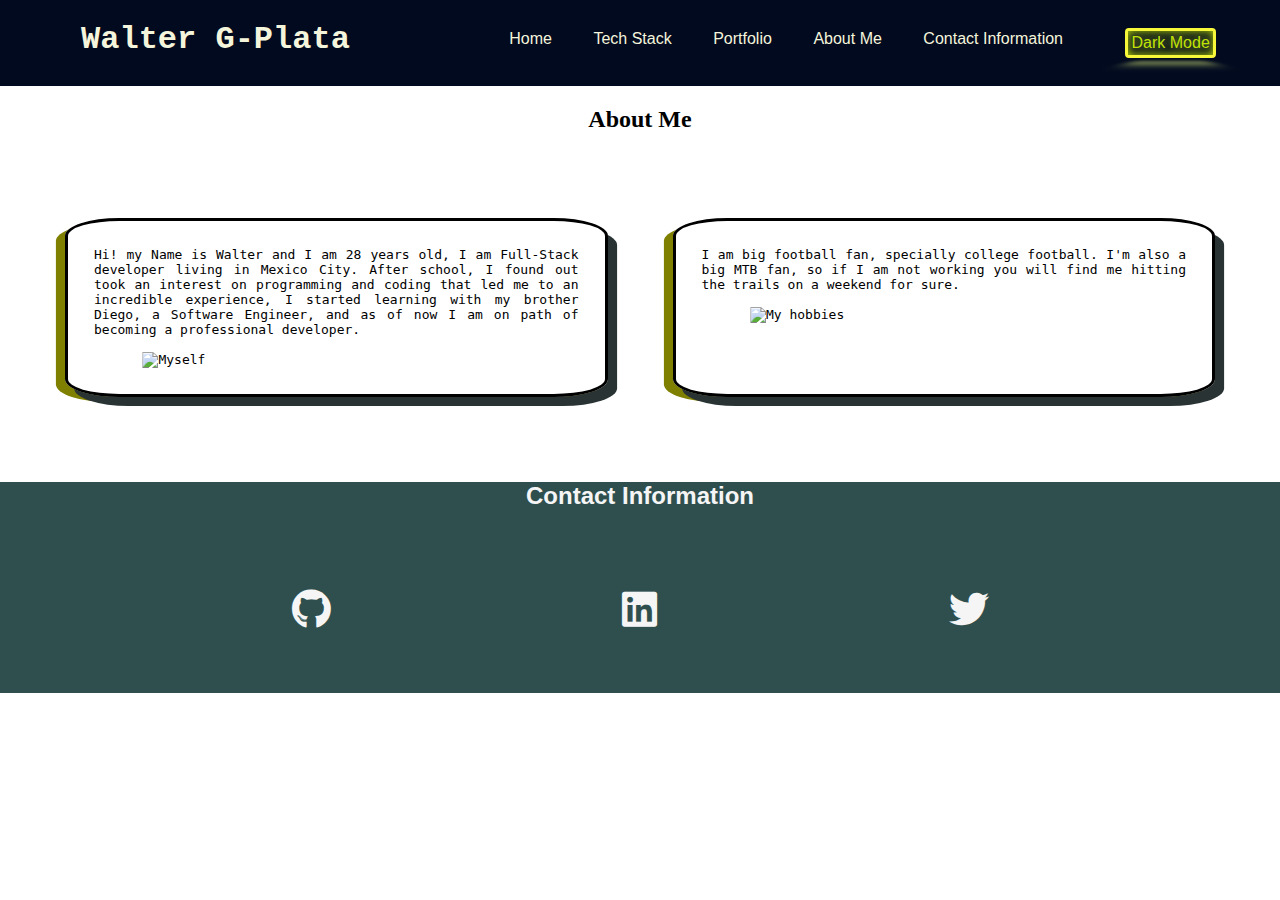
==== about.html @ 36719866 "Introduce a JS carousel and major changes on app layout, major css changes on navbar" ====
<!DOCTYPE html>
<html lang="en">
<head>
    <meta charset="UTF-8">
    <meta name="viewport" content="width=device-width, initial-scale=1.0">
    <title>WGPlata</title>
    <link rel= "stylesheet" href= "css/all.css">
    <link rel= "stylesheet" href= "styles.css" id="mode-link">
</head>

<body id="body" class='body-light' id="body">
    <header> 
        <div class='head-block'>
            <h1>Walter G-Plata</h1>
            <div class= "drop-down">
                <div>Walter's Static Site!</div>   
                <div>
                    <label for='check-drop' class='drop-label'>
                    <i onclick="change_display()" class="fas fa-biking" id= "dropdown"></i>
                    </label> 
                </div>    
            </div>
            <input type='checkbox' class='check-drop' id='check-drop'>
            <nav class = "nav" id= "nav" > 
                <ul class='nav-list'>
                <li class='list-element'> <a href= "home.html"> Home </a> </li>
                <li class='list-element'> <a href= "techstack.html"> Tech Stack </a> </li>
                <li class='list-element'> <a href= "#second"> Portfolio </a></li>
                <li class='list-element'> <a href= "#Contact"> About Me </a></li>
                <li class='list-element'><a href = "#footer"> Contact Information</a></li>
                </ul>   
            </nav>  
            <p  class= "Dark-mode" id= "Dark-mode"> Dark Mode </p>
        </div>   
</header>

<main id="main"> 
    <h2 id= "first"> About Me</h2>
    <div class="Nav-item" id= "About me"> 
        <div class= "About"> 
        Hi! my Name is Walter and I am 28 years old, I am Full-Stack developer living in Mexico City.
        After school, I found out took an interest on programming and coding that led me to an 
        incredible experience, I started learning with my brother Diego, a Software Engineer, and
        as of now I am on path of becoming a professional developer.
        <br>
        <br>
        <img  class= "myself" src = "/Users/Walter_1/Desktop/MyPage/Captura de Pantalla 2021-05-16 a la(s) 10.28.01.png" alt= "Myself">
        </div>
        <div class="About">
            I am big football fan, specially college football.
            I'm also a big MTB fan, so if I am not working you will
            find me hitting the trails on a weekend for sure.
            <br>
            <br>
            <img class= "hobby" src = "/Users/Walter_1/Desktop/MyPage/Captura de Pantalla 2021-05-16 a la(s) 15.57.47.png" alt= "My hobbies">
        </div>
    </div>
    </main>
    <footer id="footer">
        <h2 id= "info"> Contact Information </h2>
        <br>
        <div class ="contact-info">
            <p><i class="fab fa-github"></i></p>
            <p><i class="fab fa-linkedin"></i></p>
            <p><i class="fab fa-twitter"></i></p>
        </div>
    </footer>
    <script src= "script_mypage.js"></script>
    </body>
    </html>
---- styles.css ----
:root {

    --neon-color: hsla(69, 98%, 47%, 0.966);
    --neon-two: rgb(233, 252, 128); 

}

.body-light {
    background-color: white;
    color: black;
    margin: 0;
}

.body-dark {
    background-color: black;
    color: white;
    margin: 0;
}

/*-------------------------------------------Header Section------------------------------------------*/

header {
    position: sticky;
    top: 0;
    z-index: 100;
}

.head-block {
    display: grid;
    grid-template-columns: 2fr 3fr 1fr;
    background-color: rgb(2, 10, 31);
    padding: 0.2em;
    height: 5em;
    align-content: center;
}


h1 {
    text-align: center;
    font-family: 'Courier New', Courier, monospace;
    color: beige;
    padding-top: 0.2em;
    margin: 0;
    grid-column: 1 / 2;
    font-size: 2rem;

}

h2 {
    text-align: center;
    font-weight: bold;
}


.nav {
    font-family: Impact, Haettenschweiler, 'Arial Narrow Bold', sans-serif;
    color: beige;
    position: sticky;
    }

.nav-list {
    width: 100%;
    list-style: none;
    display: flex;
    flex-direction: row;
    flex-wrap: nowrap;
    justify-content: space-evenly;
}

.nav-list > li {
    display: block
}


.drop-down {
    display: none;
    }

.drop-menu {
    display: none;
    }

.check-drop {
        display: none;
    }

nav > ul > li > a {
        color: beige;
        text-decoration: none;
    }

    .list-element {
        position: relative;
        padding-bottom: 0.5em;
        transition: color 150ms ease-in-out
    }
    
    .list-element > a {
        transition: color 150ms ease-in-out;
    }
    
    .list-element > a:hover {
        color: #e6680c;
    }
    
    .list-element::after {
        position: absolute;
        content: '';
        width: 0%;
        background-color: #e6680c;
        height: 10%;
        bottom: 0;
        left: 0;
        transition: width 0.4s ease-out;
        pointer-events: none;
    }
    
    .list-element:hover::after {
        width: 100%;
    }

    /*----------------------------------------------DARK BUTTON END-----------------------------------*/
    
    .Dark-mode {
        font-family: Impact, Haettenschweiler, 'Arial Narrow Bold', sans-serif;
        justify-self: center;
        align-self: center;
        border-style: solid;
        margin: 0.5em;
        text-align: left;
        color: var(--neon-color);
        border-width: 0.2em;
        border-color:rgb(248, 248, 60);
        padding: 0.2em;
        cursor: pointer;
        border-radius: .25em;
        width: fit-content;
        text-shadow: 0 0 0.6em currentColor, 0 0 0.2em rgba(0, 0, 100, 0.5);
        box-shadow: inset 0 0 0.5em 0 var(--neon-color);
        position: relative;
        height: fit-content;
        grid-column: 3 / 4;
    
    }
    
    .Dark-mode::before {
            content: "";
            background: var(--neon-two);
            position: absolute;
            top: 120%;
            left: 0;
            width: 100%;
            height: 25%;
            transform: perspective(1em) rotateX(40deg) scale(1, 0.45);
            filter: blur(0.4em);
            pointer-events: none;
    
    }
    
    .Dark-mode:hover {
        background: var(--neon-color);
        color: hsla(60, 8%, 3%, 0.733);
        text-shadow: none;

    }
    
    .Dark-mode::after {
        content: "";
        position: absolute;
        top: 0;
        bottom: 0;
        right: 0;
        left: 0;
        box-shadow: 0 0 0.5em 0.5em var(--neon-color);
        opacity: 0;
        transition: opacity 100ms linear;
    
    }
    
    .Dark-mode:hover::after {
        opacity: 1;
    }
/*----------------------------------------------DARK BUTTON END-----------------------------------*/

/*---------------------------------------------End of Header section------------------------------*/

/*---------------------------------------------Home-Main Section----------------------------------*/



.main-container {
    width: 100%;
    margin-top: 2em;
    font-family: 'Gill Sans', 'Gill Sans MT', Calibri, 'Trebuchet MS', sans-serif;
    height: 90vh;
}

/*---------------------------------------------Carousel----------------------------------*/

.carousel-container {
    position: relative;
    height: 60vh;
    width: 60%;
    margin: 0 auto;
}

.track-container {
    background: lightblue;
    height: 100%;
    position: relative;
    overflow: hidden;
}

.carousel-track {
    list-style: none;
    margin: 0;
    padding: 0;
    position: relative;
    height: 100%;
    transition: transform 250ms ease-in;
}

.carousel-slide {
    position: absolute;
    top: 0;
    bottom: 0;
    width: 100%;
}

.carousel-img {
    width: 100%;
    height: 100%;
    object-fit: cover;
}

.carousel__button {
    position: absolute;
    top: 50%;
    border: none;
    background: transparent;
    cursor: pointer;
    font-size: 1.2rem;
    color:rgb(0, 100, 0)
}



.carousel__button--left {
    left: -2em;
}

.carousel__button--right {
    right: -2em;
}

.is-hidden {
    display: none
}

.carousel-nav {
    display: flex;
    justify-content: center;
    padding: 0.3em;
}

.carousel-index {
    border: 0;
    border-radius: 50%;
    height: 1em;
    width: 1em;
    background: rgba(1, 136, 1, 0.4);
    margin: 0.3em;
    cursor: pointer;
}

.carousel-index.current-slide {
    background: rgba(1, 136, 1, 0.8);
}

/*---------------------------------------------Carousel-End----------------------------------*/


/*---------------------------------------------End Home-Main Section----------------------------------*/




/*----------------------------------------------Footer------------------------------------------------*/

footer {
    background-color:darkslategrey;
    color: whitesmoke;
    font-family: Impact, Haettenschweiler, 'Arial Narrow Bold', sans-serif;
}

.contact-info {
    display: flex;
    flex-direction: row;
    justify-content: space-evenly;
  }

footer > div > p {
    font-size: 2.5rem;
    vertical-align: center;
    padding-bottom: 0.5em;
    cursor: pointer;
}

.fa-github:hover {
    color: rgb(252, 252, 183);
    text-shadow: 0 0 0.2em rgb(252, 252, 183);
}

.fa-linkedin:hover {
    color: rgb(167, 205, 248);
    text-shadow: 0 0 0.2em rgb(167, 205, 248);
}

.fa-twitter:hover {
    color: rgb(81, 159, 248);
    text-shadow: 0 0 0.2em rgb(81, 159, 248);
}

/*----------------------------------------------Footer------------------------------------------------*/

main {
    display: flex;
    flex-direction: row;
    flex-wrap: wrap;
    justify-content: space-evenly;
}


.Nav-item {
    height: 50%;
    width: 90%;
    margin: 5em;
    gap: 5em;
    display: grid;
    grid-template-columns: 1fr 1fr;
    grid-template-rows: auto;
    justify-content: center;
    font-family: monospace;
}

.flex-item {
    display: flex;
    flex-direction: column;
    margin: 2em;
    font-family: monospace;
}


.About {
    text-align:justify;
    border: 10px, solid, black;
    border-radius: 10%;
    border: solid;
    padding: 2em;
    box-shadow: 0.7em 0.7em rgb(42, 51, 52), -0.7em 0.4em olive;
}

.Coding {
    border: solid;
    border-radius: 10%;
    padding: 2em;
    box-shadow: 2em -1em 1em rgb(24, 42, 44);
    text-align: justify;
    flex-basis: 80%;
    margin: 1.5em;
}

.front-end-icons {
    padding-top: 0.2em;
    font-size: 5rem;
    display: flex;
    flex-wrap: wrap;
    flex-direction: row;
    justify-content: space-evenly;
}

.back-end-icons {
    padding-top: 0.2em;
    font-size: 5rem;
    display: flex;
    flex-wrap: wrap;
    flex-direction: row;
    justify-content: space-evenly;
}

.other-skills {
 grid-column-start: 1;
 grid-column-end: 3;
 grid-row-start: 2;
 text-align: center;
 border: solid; 
 border-radius: 10%;
 box-shadow: 2em -1em 1em rgb(34, 46, 33);
}

.myself {
    height: 70%;
    width: 80%; 
    border-radius: 15%;
    padding-left: 10%;
    padding-right: 10%;
    max-width: 100%;
}

.hobby {
    height: 70%;
    width: 80%;
    border-radius: 15%;
    padding-left: 10%;
    padding-right: 10%;
    max-width: 100%;
}


/*-----------------------------------------------Media Queries Mobiles-----------------*/


@media (max-width: 800px) {

    h1 {
        display: none;
        margin:0;
    }

    .head-block {
        display: flex;
        flex-direction: row;
        background-color: rgba(29, 33, 46, 0.9);
        margin: 0;
    }

    .drop-label {
        display: flex;
        align-items: center;
    }

    .nav {  
        background-color: rgba(29, 33, 46, 0.99);
        position: absolute;
        top: 5.2em;
        left: 0;
        width: 100%;
        margin: 0;
        transform: scale(1,0);
        transform-origin: top;
        transition: transform 400ms ease-in-out;
    }

    .check-drop:checked ~ nav {
        transform: scale(1,1)
    }


    .nav-list {
        display: flex;
        flex-direction: column;
        padding: 0.2em;
    }
    

    .drop-down {
        display: inline-flex;
        flex-direction: row;
        justify-content: space-between;
        flex-basis: 80%;
        align-items: center;
        font-size: 1.5rem;
        background-color: rgba(29, 33, 46, 0.3); 
        color: beige;
        height: auto;
        font-family: 'Courier New', Courier, monospace;
        text-align: center;
        font-weight: bold;
    } 

    .list-element {
        padding: 0.7em;
    }

    .list-element:hover::after {
        width: 30%;
    }

    footer {
        font-size: 0.8rem;
    }

    .fas {
        cursor: pointer; 
    }

    

    }
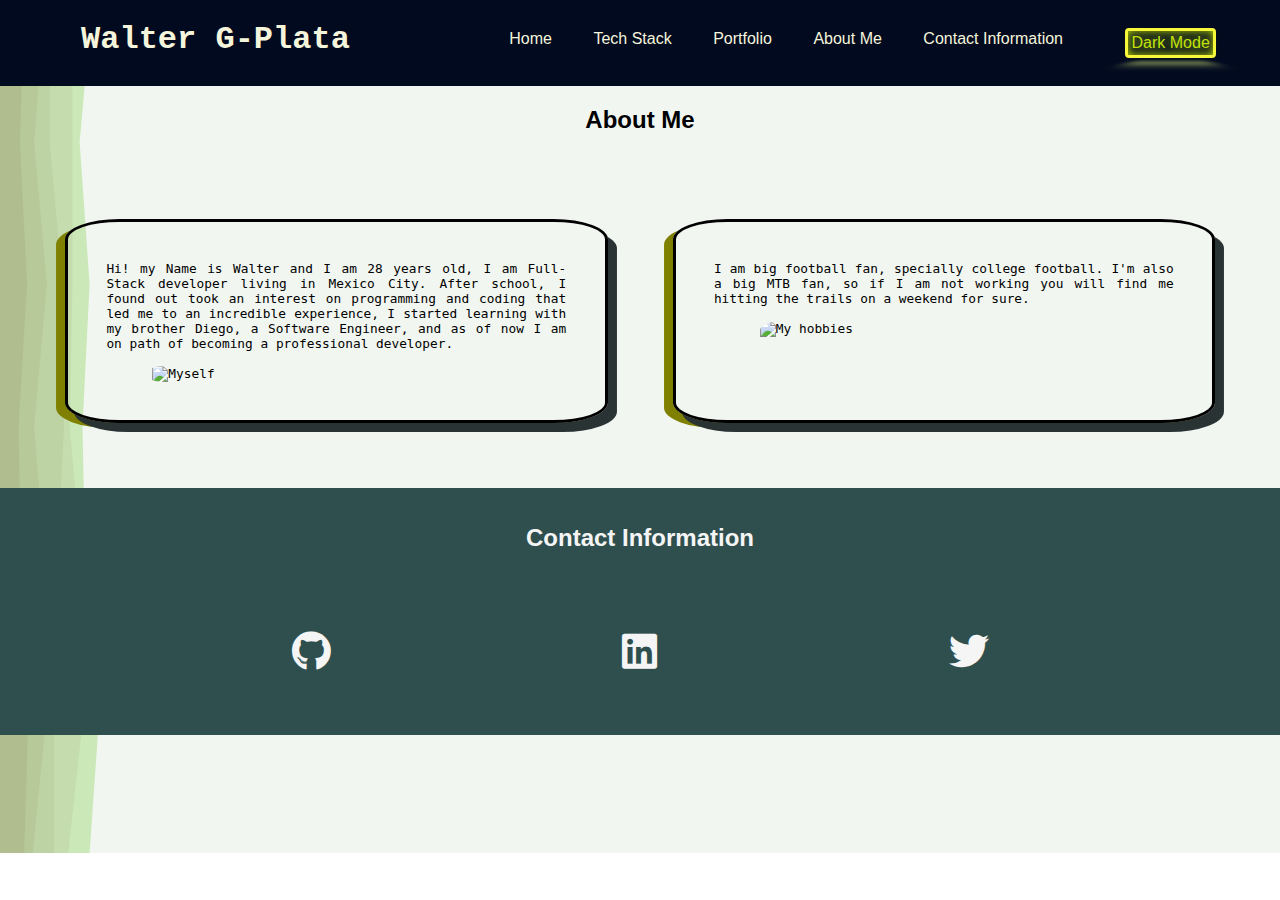
==== commit c68375c7: "introduce first card component and script to extend information" ====
--- a/about.html
+++ b/about.html
@@ -13,7 +13,7 @@
         <div class='head-block'>
             <h1>Walter G-Plata</h1>
             <div class= "drop-down">
-                <div>Walter's Static Site!</div>   
+                <div>Walter G-Plata</div>   
                 <div>
                     <label for='check-drop' class='drop-label'>
                     <i onclick="change_display()" class="fas fa-biking" id= "dropdown"></i>
@@ -25,7 +25,7 @@
                 <ul class='nav-list'>
                 <li class='list-element'> <a href= "home.html"> Home </a> </li>
                 <li class='list-element'> <a href= "techstack.html"> Tech Stack </a> </li>
-                <li class='list-element'> <a href= "#second"> Portfolio </a></li>
+                <li class='list-element'> <a href= "Portfolio.html"> Portfolio </a></li>
                 <li class='list-element'> <a href= "#Contact"> About Me </a></li>
                 <li class='list-element'><a href = "#footer"> Contact Information</a></li>
                 </ul>   
@@ -60,9 +60,9 @@
         <h2 id= "info"> Contact Information </h2>
         <br>
         <div class ="contact-info">
-            <p><i class="fab fa-github"></i></p>
-            <p><i class="fab fa-linkedin"></i></p>
-            <p><i class="fab fa-twitter"></i></p>
+            <p><a href='https://github.com/waltergpc'><i class="fab fa-github"></a></i></p>
+            <p><a href='https://www.linkedin.com/in/plata-wg'><i class="fab fa-linkedin"></a></i></p>
+            <p><a href='https://twitter.com/plata_g'><i class="fab fa-twitter"></a></i></p>
         </div>
     </footer>
     <script src= "script_mypage.js"></script>
--- a/styles.css
+++ b/styles.css
@@ -1,503 +1,683 @@
-
 :root {
-
-    --neon-color: hsla(69, 98%, 47%, 0.966);
-    --neon-two: rgb(233, 252, 128); 
-
+  --neon-color: hsla(69, 98%, 47%, 0.966);
+  --neon-two: rgb(233, 252, 128);
+}
+
+.body {
+  color: black;
+  margin: 0;
+  background-color: rgb(36, 36, 36);
 }
 
 .body-light {
-    background-color: white;
-    color: black;
+  background-image: url('layered-peaks-haikei.svg');
+  background-repeat: no-repeat;
+  background-size: cover;
+  color: black;
+  margin: 0;
+}
+
+.body-dark {
+  background-image: url('layered-peaks-haikei-dark-mode.svg');
+  background-repeat: no-repeat;
+  background-size: cover;
+  background-color: black;
+  color: white;
+  margin: 0;
+}
+
+a:link {
+  color: inherit;
+}
+
+a:visited {
+  color: inherit;
+}
+/*-------------------------------------------Header Section------------------------------------------*/
+
+header {
+  position: sticky;
+  top: 0;
+  z-index: 100;
+}
+
+.head-block {
+  display: grid;
+  grid-template-columns: 2fr 3fr 1fr;
+  background-color: rgb(2, 10, 31);
+  padding: 0.2em;
+  height: 5em;
+  align-content: center;
+}
+
+.dark_head {
+  background-color: rgb(44, 82, 82);
+}
+
+h1 {
+  text-align: center;
+  font-family: 'Courier New', Courier, monospace;
+  color: beige;
+  padding-top: 0.2em;
+  margin: 0;
+  grid-column: 1 / 2;
+  font-size: 2rem;
+}
+
+h2 {
+  text-align: center;
+  font-weight: bold;
+  font-family: 'Gill Sans', 'Gill Sans MT', Calibri, 'Trebuchet MS', sans-serif;
+}
+
+.nav {
+  font-family: Impact, Haettenschweiler, 'Arial Narrow Bold', sans-serif;
+  color: beige;
+  position: sticky;
+}
+
+.nav-list {
+  width: 100%;
+  list-style: none;
+  display: flex;
+  flex-direction: row;
+  flex-wrap: nowrap;
+  justify-content: space-evenly;
+}
+
+.nav-list > li {
+  display: block;
+}
+
+.drop-down {
+  display: none;
+}
+
+.drop-menu {
+  display: none;
+}
+
+.check-drop {
+  display: none;
+}
+
+nav > ul > li > a {
+  color: beige;
+  text-decoration: none;
+}
+
+.list-element {
+  position: relative;
+  padding-bottom: 0.5em;
+  transition: color 150ms ease-in-out;
+}
+
+.list-element > a {
+  transition: color 150ms ease-in-out;
+}
+
+.list-element > a:hover {
+  color: #e6680c;
+}
+
+.list-element::after {
+  position: absolute;
+  content: '';
+  width: 0%;
+  background-color: #e6680c;
+  height: 10%;
+  bottom: 0;
+  left: 0;
+  transition: width 0.4s ease-out;
+  pointer-events: none;
+}
+
+.list-element:hover::after {
+  width: 100%;
+}
+
+/*----------------------------------------------DARK BUTTON END-----------------------------------*/
+
+.Dark-mode {
+  font-family: Impact, Haettenschweiler, 'Arial Narrow Bold', sans-serif;
+  justify-self: center;
+  align-self: center;
+  border-style: solid;
+  margin: 0.5em;
+  text-align: left;
+  color: var(--neon-color);
+  border-width: 0.2em;
+  border-color: rgb(248, 248, 60);
+  padding: 0.2em;
+  cursor: pointer;
+  border-radius: 0.25em;
+  width: fit-content;
+  text-shadow: 0 0 0.6em currentColor, 0 0 0.2em rgba(0, 0, 100, 0.5);
+  box-shadow: inset 0 0 0.5em 0 var(--neon-color);
+  position: relative;
+  height: fit-content;
+  grid-column: 3 / 4;
+}
+
+.Dark-mode::before {
+  content: '';
+  background: var(--neon-two);
+  position: absolute;
+  top: 120%;
+  left: 0;
+  width: 100%;
+  height: 25%;
+  transform: perspective(1em) rotateX(40deg) scale(1, 0.45);
+  filter: blur(0.4em);
+  pointer-events: none;
+}
+
+.Dark-mode:hover {
+  background: var(--neon-color);
+  color: hsla(60, 8%, 3%, 0.733);
+  text-shadow: none;
+}
+
+.Dark-mode::after {
+  content: '';
+  position: absolute;
+  top: 0;
+  bottom: 0;
+  right: 0;
+  left: 0;
+  box-shadow: 0 0 0.5em 0.5em var(--neon-color);
+  opacity: 0;
+  transition: opacity 100ms linear;
+}
+
+.Dark-mode:hover::after {
+  opacity: 1;
+}
+/*----------------------------------------------DARK BUTTON END-----------------------------------*/
+
+/*---------------------------------------------End of Header section------------------------------*/
+
+/*---------------------------------------------Home-Main Section----------------------------------*/
+
+.main-container {
+  margin-top: 2em;
+  font-family: 'Gill Sans', 'Gill Sans MT', Calibri, 'Trebuchet MS', sans-serif;
+  height: 90%;
+}
+
+.introduction {
+  margin: 3em;
+  text-align: center;
+  font-size: 1.3rem;
+  font-family: 'Courier New', Courier, monospace;
+  font-weight: bold;
+}
+
+/*---------------------------------------------Carousel----------------------------------*/
+
+.carousel-container {
+  position: relative;
+  height: 60vh;
+  width: 60%;
+  margin: 0 auto;
+  margin-bottom: 3em;
+}
+
+.track-container {
+  background: lightblue;
+  height: 100%;
+  position: relative;
+  overflow: hidden;
+}
+
+.carousel-track {
+  list-style: none;
+  margin: 0;
+  padding: 0;
+  position: relative;
+  height: 100%;
+  transition: transform 250ms ease-in;
+}
+
+.carousel-slide {
+  position: absolute;
+  top: 0;
+  bottom: 0;
+  width: 100%;
+}
+
+.carousel-img {
+  width: 100%;
+  height: 100%;
+  object-fit: cover;
+}
+
+.carousel__button {
+  position: absolute;
+  top: 50%;
+  border: none;
+  background: transparent;
+  cursor: pointer;
+  font-size: 1.2rem;
+  color: rgb(0, 100, 0);
+}
+
+.carousel__button--left {
+  left: -2em;
+}
+
+.carousel__button--right {
+  right: -2em;
+}
+
+.is-hidden {
+  display: none;
+}
+
+.carousel-nav {
+  display: flex;
+  justify-content: center;
+  padding: 0.3em;
+}
+
+.carousel-index {
+  border: 0;
+  border-radius: 50%;
+  height: 1em;
+  width: 1em;
+  background: rgba(1, 136, 1, 0.4);
+  margin: 0.3em;
+  cursor: pointer;
+}
+
+.carousel-index.current-slide {
+  background: rgba(1, 136, 1, 0.8);
+}
+
+/*---------------------------------------------Carousel-End----------------------------------*/
+
+/*---------------------------------------------End Home-Main Section----------------------------------*/
+
+/*----------------------------------------------Footer------------------------------------------------*/
+
+footer {
+  background-color: darkslategrey;
+  color: whitesmoke;
+  font-family: Impact, Haettenschweiler, 'Arial Narrow Bold', sans-serif;
+  padding-top: 1em;
+}
+
+.contact-info {
+  display: flex;
+  flex-direction: row;
+  justify-content: space-evenly;
+}
+
+footer > div > p {
+  font-size: 2.5rem;
+  vertical-align: center;
+  padding-bottom: 0.5em;
+  cursor: pointer;
+}
+
+.fa-github:hover {
+  color: rgb(252, 252, 183);
+  text-shadow: 0 0 0.2em rgb(252, 252, 183);
+}
+
+.fa-linkedin:hover {
+  color: rgb(167, 205, 248);
+  text-shadow: 0 0 0.2em rgb(167, 205, 248);
+}
+
+.fa-twitter:hover {
+  color: rgb(81, 159, 248);
+  text-shadow: 0 0 0.2em rgb(81, 159, 248);
+}
+
+/*---------------------------------------------- End Footer------------------------------------------------*/
+
+main {
+  display: flex;
+  flex-direction: row;
+  flex-wrap: wrap;
+  justify-content: space-evenly;
+}
+
+.Nav-item {
+  height: 100%;
+  width: 90%;
+  margin: 5em;
+  gap: 5em;
+  display: grid;
+  grid-template-columns: 1fr 1fr;
+  grid-template-rows: auto;
+  justify-content: center;
+  font-family: monospace;
+}
+
+.flex-item {
+  display: flex;
+  flex-direction: column;
+  margin: 2em;
+  font-family: monospace;
+}
+
+.About {
+  text-align: justify;
+  display: flex;
+  flex-direction: column;
+  justify-content: space-evenly;
+  border: 10px, solid, black;
+  border-radius: 10%;
+  font-size: 0.8rem;
+  border: solid;
+  padding: 3em;
+  box-shadow: 0.7em 0.7em rgb(42, 51, 52), -0.7em 0.4em olive;
+}
+
+.Coding {
+  border: solid;
+  border-radius: 10%;
+
+  padding: 2em;
+  text-align: justify;
+  flex-basis: 80%;
+  margin: 1.5em;
+}
+
+.light {
+  box-shadow: 2em -1em 1em rgb(24, 42, 44);
+}
+
+.dark {
+  box-shadow: 2em -1em 1em hsla(69, 98%, 47%, 0.966);
+}
+
+.front-end-icons {
+  padding-top: 0.2em;
+  font-size: 5rem;
+  display: flex;
+  flex-wrap: wrap;
+  flex-direction: row;
+  justify-content: space-evenly;
+}
+
+.fa-html5 {
+  color: rgb(238, 129, 5);
+}
+
+.fa-css3-alt {
+  color: rgb(4, 100, 163);
+}
+
+.fa-js {
+  color: rgb(224, 221, 9);
+}
+
+.fa-react {
+  color: rgb(7, 183, 196);
+}
+
+.fa-node {
+  color: rgb(41, 192, 61);
+}
+
+.fa-python {
+  color: rgb(211, 211, 35);
+}
+
+.back-end-icons {
+  padding-top: 0.2em;
+  font-size: 5rem;
+  display: flex;
+  flex-wrap: wrap;
+  flex-direction: row;
+  justify-content: space-evenly;
+}
+
+.other-skill-icons {
+  text-align: center;
+}
+
+.fa-github-square {
+  justify-self: center;
+  font-size: 5rem;
+}
+
+.myself {
+  height: 70%;
+  width: 70%;
+  border-radius: 15%;
+  padding-left: 10%;
+  padding-right: 10%;
+  max-width: 70%;
+}
+
+.hobby {
+  height: 70%;
+  width: 80%;
+  border-radius: 15%;
+  padding-left: 10%;
+  padding-right: 10%;
+  max-width: 100%;
+}
+
+/*--------------------------------------Portfolio section------------------------------>*/
+
+.projects-container {
+  display: grid;
+  grid-template-columns: 1fr 1fr 1fr;
+  gap: 2em;
+  padding: 2em;
+  justify-items: center;
+}
+
+.project {
+  color: rgb(56, 56, 56);
+  justify-content: center;
+  width: 80%;
+  align-items: center;
+  background-color: rgb(219, 219, 219);
+  border-radius: 5%;
+  height: 100%;
+
+  font-family: 'Trebuchet MS', 'Lucida Sans Unicode', 'Lucida Grande',
+    'Lucida Sans', Arial, sans-serif;
+  box-shadow: rgba(228, 227, 227, 0.35) 0px 5px 15px;
+  transition: all 0.2s linear;
+}
+
+.extended {
+  grid-row: span 2;
+  transition: all 0.2s linear;
+}
+
+.project:hover {
+  transform: scale(1.05);
+}
+
+.project-image {
+  object-fit: cover;
+  object-position: center center;
+  width: 100%;
+  border-radius: 5% 5% 0 0;
+}
+
+.project-info {
+  padding: 1.5em;
+  width: 90%;
+  display: flex;
+  flex-direction: column;
+  transition: all 0.2 ease-in;
+}
+
+.project-title {
+  background-color: rgb(45, 73, 68);
+  border-radius: 5%;
+  color: beige;
+  padding: 0.3em;
+  width: fit-content;
+  margin-bottom: 0.2em;
+  width: max-content;
+}
+
+.short-desc {
+  margin-top: 0.2em;
+}
+
+.intro {
+  font-size: 0.8rem;
+}
+
+.span-btn {
+  width: fit-content;
+  margin-top: 1em;
+  align-self: center;
+}
+.description {
+  font-size: 0.8rem;
+  transition: all 0.2s linear;
+  visibility: hidden;
+  display: none;
+}
+
+.visible-desc {
+  visibility: visible;
+  display: block;
+  transition: all 0.2s linear;
+}
+
+.sources {
+  font-size: 0.8rem;
+  color: white;
+  padding-bottom: 1em;
+  padding-top: 0.5em;
+  display: flex;
+  flex-direction: row;
+  justify-content: space-evenly;
+}
+
+.source-item {
+  background-color: rgb(116, 116, 116);
+  padding: 0.3em;
+  border-radius: 10%;
+  font-weight: bold;
+}
+/*-----------------------------------------------Media Queries Mobiles-----------------*/
+
+@media (max-width: 900px) {
+  h1 {
+    display: none;
     margin: 0;
-}
-
-.body-dark {
-    background-color: black;
-    color: white;
+  }
+
+  .head-block {
+    display: flex;
+    flex-direction: row;
+    background-color: rgba(29, 33, 46, 0.9);
     margin: 0;
-}
-
-/*-------------------------------------------Header Section------------------------------------------*/
-
-header {
-    position: sticky;
-    top: 0;
-    z-index: 100;
-}
-
-.head-block {
-    display: grid;
-    grid-template-columns: 2fr 3fr 1fr;
-    background-color: rgb(2, 10, 31);
+  }
+
+  .dark_head {
+    background-color: rgba(14, 109, 109, 0.8);
+  }
+
+  .drop-label {
+    display: flex;
+    align-items: center;
+  }
+
+  .nav {
+    background-color: rgba(29, 33, 46, 0.99);
+    position: absolute;
+    top: 5.2em;
+    left: 0;
+    width: 100%;
+    margin: 0;
+    transform: scale(1, 0);
+    transform-origin: top;
+    transition: transform 400ms ease-in-out;
+  }
+
+  .responsive_back {
+    background-color: rgb(14, 109, 109, 0.9);
+  }
+
+  .check-drop:checked ~ nav {
+    transform: scale(1, 1);
+  }
+
+  .nav-list {
+    display: flex;
+    flex-direction: column;
     padding: 0.2em;
-    height: 5em;
-    align-content: center;
-}
-
-
-h1 {
-    text-align: center;
+  }
+
+  .drop-down {
+    display: inline-flex;
+    flex-direction: row;
+    justify-content: space-between;
+    flex-basis: 80%;
+    align-items: center;
+    font-size: 1.5rem;
+    background-color: rgba(29, 33, 46, 0.3);
+    color: beige;
+    height: auto;
     font-family: 'Courier New', Courier, monospace;
-    color: beige;
-    padding-top: 0.2em;
-    margin: 0;
-    grid-column: 1 / 2;
-    font-size: 2rem;
-
-}
-
-h2 {
     text-align: center;
     font-weight: bold;
-}
-
-
-.nav {
-    font-family: Impact, Haettenschweiler, 'Arial Narrow Bold', sans-serif;
-    color: beige;
-    position: sticky;
-    }
-
-.nav-list {
-    width: 100%;
-    list-style: none;
-    display: flex;
-    flex-direction: row;
-    flex-wrap: nowrap;
-    justify-content: space-evenly;
-}
-
-.nav-list > li {
-    display: block
-}
-
-
-.drop-down {
-    display: none;
-    }
-
-.drop-menu {
-    display: none;
-    }
-
-.check-drop {
-        display: none;
-    }
-
-nav > ul > li > a {
-        color: beige;
-        text-decoration: none;
-    }
-
-    .list-element {
-        position: relative;
-        padding-bottom: 0.5em;
-        transition: color 150ms ease-in-out
-    }
-    
-    .list-element > a {
-        transition: color 150ms ease-in-out;
-    }
-    
-    .list-element > a:hover {
-        color: #e6680c;
-    }
-    
-    .list-element::after {
-        position: absolute;
-        content: '';
-        width: 0%;
-        background-color: #e6680c;
-        height: 10%;
-        bottom: 0;
-        left: 0;
-        transition: width 0.4s ease-out;
-        pointer-events: none;
-    }
-    
-    .list-element:hover::after {
-        width: 100%;
-    }
-
-    /*----------------------------------------------DARK BUTTON END-----------------------------------*/
-    
-    .Dark-mode {
-        font-family: Impact, Haettenschweiler, 'Arial Narrow Bold', sans-serif;
-        justify-self: center;
-        align-self: center;
-        border-style: solid;
-        margin: 0.5em;
-        text-align: left;
-        color: var(--neon-color);
-        border-width: 0.2em;
-        border-color:rgb(248, 248, 60);
-        padding: 0.2em;
-        cursor: pointer;
-        border-radius: .25em;
-        width: fit-content;
-        text-shadow: 0 0 0.6em currentColor, 0 0 0.2em rgba(0, 0, 100, 0.5);
-        box-shadow: inset 0 0 0.5em 0 var(--neon-color);
-        position: relative;
-        height: fit-content;
-        grid-column: 3 / 4;
-    
-    }
-    
-    .Dark-mode::before {
-            content: "";
-            background: var(--neon-two);
-            position: absolute;
-            top: 120%;
-            left: 0;
-            width: 100%;
-            height: 25%;
-            transform: perspective(1em) rotateX(40deg) scale(1, 0.45);
-            filter: blur(0.4em);
-            pointer-events: none;
-    
-    }
-    
-    .Dark-mode:hover {
-        background: var(--neon-color);
-        color: hsla(60, 8%, 3%, 0.733);
-        text-shadow: none;
-
-    }
-    
-    .Dark-mode::after {
-        content: "";
-        position: absolute;
-        top: 0;
-        bottom: 0;
-        right: 0;
-        left: 0;
-        box-shadow: 0 0 0.5em 0.5em var(--neon-color);
-        opacity: 0;
-        transition: opacity 100ms linear;
-    
-    }
-    
-    .Dark-mode:hover::after {
-        opacity: 1;
-    }
-/*----------------------------------------------DARK BUTTON END-----------------------------------*/
-
-/*---------------------------------------------End of Header section------------------------------*/
-
-/*---------------------------------------------Home-Main Section----------------------------------*/
-
-
-
-.main-container {
-    width: 100%;
-    margin-top: 2em;
-    font-family: 'Gill Sans', 'Gill Sans MT', Calibri, 'Trebuchet MS', sans-serif;
-    height: 90vh;
-}
-
-/*---------------------------------------------Carousel----------------------------------*/
-
-.carousel-container {
-    position: relative;
-    height: 60vh;
-    width: 60%;
-    margin: 0 auto;
-}
-
-.track-container {
-    background: lightblue;
-    height: 100%;
-    position: relative;
-    overflow: hidden;
-}
-
-.carousel-track {
-    list-style: none;
-    margin: 0;
-    padding: 0;
-    position: relative;
-    height: 100%;
-    transition: transform 250ms ease-in;
-}
-
-.carousel-slide {
-    position: absolute;
-    top: 0;
-    bottom: 0;
-    width: 100%;
-}
-
-.carousel-img {
-    width: 100%;
-    height: 100%;
-    object-fit: cover;
-}
-
-.carousel__button {
-    position: absolute;
-    top: 50%;
-    border: none;
-    background: transparent;
+  }
+
+  .list-element {
+    padding: 0.7em;
+  }
+
+  .list-element:hover::after {
+    width: 30%;
+  }
+
+  footer {
+    font-size: 0.8rem;
+  }
+
+  .fas {
     cursor: pointer;
-    font-size: 1.2rem;
-    color:rgb(0, 100, 0)
-}
-
-
-
-.carousel__button--left {
-    left: -2em;
-}
-
-.carousel__button--right {
-    right: -2em;
-}
-
-.is-hidden {
-    display: none
-}
-
-.carousel-nav {
-    display: flex;
-    justify-content: center;
-    padding: 0.3em;
-}
-
-.carousel-index {
-    border: 0;
-    border-radius: 50%;
-    height: 1em;
-    width: 1em;
-    background: rgba(1, 136, 1, 0.4);
-    margin: 0.3em;
-    cursor: pointer;
-}
-
-.carousel-index.current-slide {
-    background: rgba(1, 136, 1, 0.8);
-}
-
-/*---------------------------------------------Carousel-End----------------------------------*/
-
-
-/*---------------------------------------------End Home-Main Section----------------------------------*/
-
-
-
-
-/*----------------------------------------------Footer------------------------------------------------*/
-
-footer {
-    background-color:darkslategrey;
-    color: whitesmoke;
-    font-family: Impact, Haettenschweiler, 'Arial Narrow Bold', sans-serif;
-}
-
-.contact-info {
-    display: flex;
-    flex-direction: row;
-    justify-content: space-evenly;
-  }
-
-footer > div > p {
-    font-size: 2.5rem;
-    vertical-align: center;
-    padding-bottom: 0.5em;
-    cursor: pointer;
-}
-
-.fa-github:hover {
-    color: rgb(252, 252, 183);
-    text-shadow: 0 0 0.2em rgb(252, 252, 183);
-}
-
-.fa-linkedin:hover {
-    color: rgb(167, 205, 248);
-    text-shadow: 0 0 0.2em rgb(167, 205, 248);
-}
-
-.fa-twitter:hover {
-    color: rgb(81, 159, 248);
-    text-shadow: 0 0 0.2em rgb(81, 159, 248);
-}
-
-/*----------------------------------------------Footer------------------------------------------------*/
-
-main {
-    display: flex;
-    flex-direction: row;
-    flex-wrap: wrap;
-    justify-content: space-evenly;
-}
-
-
-.Nav-item {
+  }
+
+  .Nav-item {
     height: 50%;
     width: 90%;
     margin: 5em;
     gap: 5em;
     display: grid;
-    grid-template-columns: 1fr 1fr;
+    grid-template-columns: 1fr;
     grid-template-rows: auto;
     justify-content: center;
     font-family: monospace;
-}
-
-.flex-item {
-    display: flex;
-    flex-direction: column;
-    margin: 2em;
-    font-family: monospace;
-}
-
-
-.About {
-    text-align:justify;
-    border: 10px, solid, black;
-    border-radius: 10%;
-    border: solid;
-    padding: 2em;
-    box-shadow: 0.7em 0.7em rgb(42, 51, 52), -0.7em 0.4em olive;
-}
-
-.Coding {
-    border: solid;
-    border-radius: 10%;
-    padding: 2em;
-    box-shadow: 2em -1em 1em rgb(24, 42, 44);
-    text-align: justify;
-    flex-basis: 80%;
-    margin: 1.5em;
-}
-
-.front-end-icons {
-    padding-top: 0.2em;
-    font-size: 5rem;
-    display: flex;
-    flex-wrap: wrap;
-    flex-direction: row;
-    justify-content: space-evenly;
-}
-
-.back-end-icons {
-    padding-top: 0.2em;
-    font-size: 5rem;
-    display: flex;
-    flex-wrap: wrap;
-    flex-direction: row;
-    justify-content: space-evenly;
-}
-
-.other-skills {
- grid-column-start: 1;
- grid-column-end: 3;
- grid-row-start: 2;
- text-align: center;
- border: solid; 
- border-radius: 10%;
- box-shadow: 2em -1em 1em rgb(34, 46, 33);
-}
-
-.myself {
-    height: 70%;
-    width: 80%; 
-    border-radius: 15%;
-    padding-left: 10%;
-    padding-right: 10%;
-    max-width: 100%;
-}
-
-.hobby {
-    height: 70%;
-    width: 80%;
-    border-radius: 15%;
-    padding-left: 10%;
-    padding-right: 10%;
-    max-width: 100%;
-}
-
-
-/*-----------------------------------------------Media Queries Mobiles-----------------*/
-
-
-@media (max-width: 800px) {
-
-    h1 {
-        display: none;
-        margin:0;
-    }
-
-    .head-block {
-        display: flex;
-        flex-direction: row;
-        background-color: rgba(29, 33, 46, 0.9);
-        margin: 0;
-    }
-
-    .drop-label {
-        display: flex;
-        align-items: center;
-    }
-
-    .nav {  
-        background-color: rgba(29, 33, 46, 0.99);
-        position: absolute;
-        top: 5.2em;
-        left: 0;
-        width: 100%;
-        margin: 0;
-        transform: scale(1,0);
-        transform-origin: top;
-        transition: transform 400ms ease-in-out;
-    }
-
-    .check-drop:checked ~ nav {
-        transform: scale(1,1)
-    }
-
-
-    .nav-list {
-        display: flex;
-        flex-direction: column;
-        padding: 0.2em;
-    }
-    
-
-    .drop-down {
-        display: inline-flex;
-        flex-direction: row;
-        justify-content: space-between;
-        flex-basis: 80%;
-        align-items: center;
-        font-size: 1.5rem;
-        background-color: rgba(29, 33, 46, 0.3); 
-        color: beige;
-        height: auto;
-        font-family: 'Courier New', Courier, monospace;
-        text-align: center;
-        font-weight: bold;
-    } 
-
-    .list-element {
-        padding: 0.7em;
-    }
-
-    .list-element:hover::after {
-        width: 30%;
-    }
-
-    footer {
-        font-size: 0.8rem;
-    }
-
-    .fas {
-        cursor: pointer; 
-    }
-
-    
-
-    }
-
-
-   +  }
+
+  .projects-container {
+    display: grid;
+    grid-template-columns: 1fr 1fr;
+    padding: 1em;
+    gap: 2em;
+  }
+
+  .project-title {
+    font-size: 1.1rem;
+  }
+
+  .project-info {
+    font-size: 0.8rem;
+    padding: 0.2em;
+  }
+}
+
+@media (max-width: 500px) {
+  .projects-container {
+    display: grid;
+    grid-template-columns: 1fr;
+    padding: 0.5em;
+  }
+}
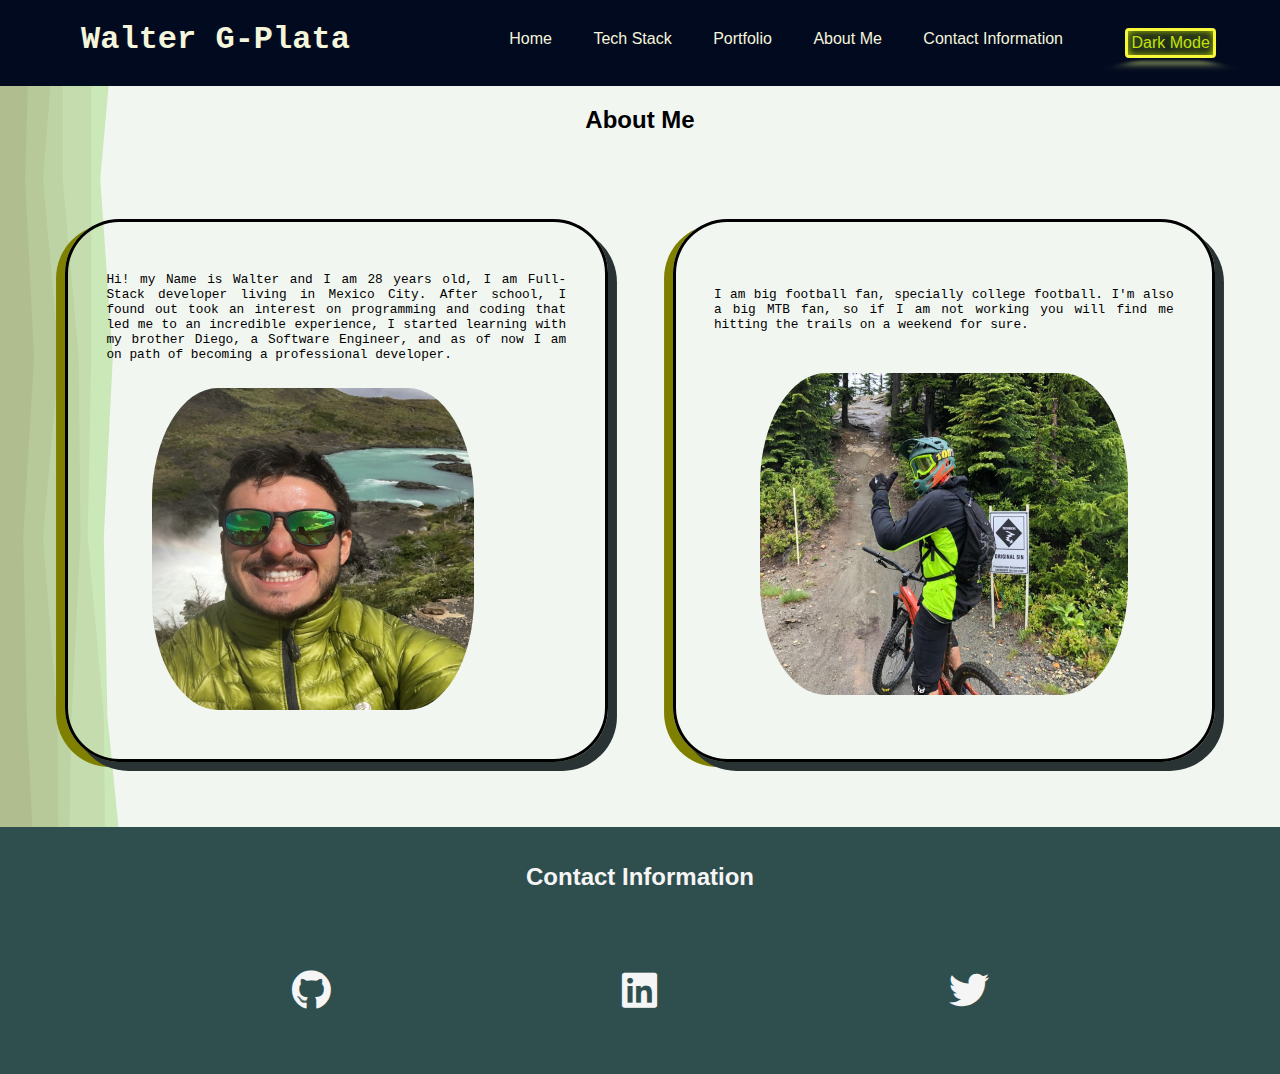
==== commit 69197d17: "solve media queries for mobile devices in all 3 pages" ====
--- a/about.html
+++ b/about.html
@@ -16,14 +16,14 @@
                 <div>Walter G-Plata</div>   
                 <div>
                     <label for='check-drop' class='drop-label'>
-                    <i onclick="change_display()" class="fas fa-biking" id= "dropdown"></i>
+                    <i class="fas fa-biking" id= "dropdown"></i>
                     </label> 
                 </div>    
             </div>
             <input type='checkbox' class='check-drop' id='check-drop'>
             <nav class = "nav" id= "nav" > 
                 <ul class='nav-list'>
-                <li class='list-element'> <a href= "home.html"> Home </a> </li>
+                <li class='list-element'> <a href= "index.html"> Home </a> </li>
                 <li class='list-element'> <a href= "techstack.html"> Tech Stack </a> </li>
                 <li class='list-element'> <a href= "Portfolio.html"> Portfolio </a></li>
                 <li class='list-element'> <a href= "#Contact"> About Me </a></li>
@@ -44,7 +44,7 @@
         as of now I am on path of becoming a professional developer.
         <br>
         <br>
-        <img  class= "myself" src = "/Users/Walter_1/Desktop/MyPage/Captura de Pantalla 2021-05-16 a la(s) 10.28.01.png" alt= "Myself">
+        <img  class= "myself" src = "images/chile-me.png" alt= "Myself">
         </div>
         <div class="About">
             I am big football fan, specially college football.
@@ -52,7 +52,7 @@
             find me hitting the trails on a weekend for sure.
             <br>
             <br>
-            <img class= "hobby" src = "/Users/Walter_1/Desktop/MyPage/Captura de Pantalla 2021-05-16 a la(s) 15.57.47.png" alt= "My hobbies">
+            <img class= "hobby" src = "images/bike-me.png" alt= "My hobbies">
         </div>
     </div>
     </main>
@@ -65,6 +65,6 @@
             <p><a href='https://twitter.com/plata_g'><i class="fab fa-twitter"></a></i></p>
         </div>
     </footer>
-    <script src= "script_mypage.js"></script>
+    <script src= "./scripts/script_mypage.js"></script>
     </body>
     </html>--- a/styles.css
+++ b/styles.css
@@ -10,7 +10,7 @@
 }
 
 .body-light {
-  background-image: url('layered-peaks-haikei.svg');
+  background-image: url('bg-images/layered-peaks-haikei.svg');
   background-repeat: no-repeat;
   background-size: cover;
   color: black;
@@ -18,7 +18,7 @@
 }
 
 .body-dark {
-  background-image: url('layered-peaks-haikei-dark-mode.svg');
+  background-image: url('bg-images/layered-peaks-haikei-dark-mode.svg');
   background-repeat: no-repeat;
   background-size: cover;
   background-color: black;
@@ -218,7 +218,7 @@
 .carousel-container {
   position: relative;
   height: 60vh;
-  width: 60%;
+  width: 70vh;
   margin: 0 auto;
   margin-bottom: 3em;
 }
@@ -388,10 +388,12 @@
 
 .light {
   box-shadow: 2em -1em 1em rgb(24, 42, 44);
+  background-color: rgba(251, 251, 253, 0.3);
 }
 
 .dark {
   box-shadow: 2em -1em 1em hsla(69, 98%, 47%, 0.966);
+  background-color: rgba(29, 29, 29, 0.8);
 }
 
 .front-end-icons {
@@ -448,7 +450,7 @@
 .myself {
   height: 70%;
   width: 70%;
-  border-radius: 15%;
+  border-radius: 7rem;
   padding-left: 10%;
   padding-right: 10%;
   max-width: 70%;
@@ -457,7 +459,7 @@
 .hobby {
   height: 70%;
   width: 80%;
-  border-radius: 15%;
+  border-radius: 7rem;
   padding-left: 10%;
   padding-right: 10%;
   max-width: 100%;
@@ -537,14 +539,15 @@
 }
 .description {
   font-size: 0.8rem;
+  transform: scale(1, 0);
   transition: all 0.2s linear;
-  visibility: hidden;
+
   display: none;
 }
 
 .visible-desc {
-  visibility: visible;
   display: block;
+  transform: scale(1, 1);
   transition: all 0.2s linear;
 }
 
@@ -564,9 +567,13 @@
   border-radius: 10%;
   font-weight: bold;
 }
+
+.source-item > a:link {
+  text-decoration: none;
+}
 /*-----------------------------------------------Media Queries Mobiles-----------------*/
 
-@media (max-width: 900px) {
+@media (max-width: 1000px) {
   h1 {
     display: none;
     margin: 0;
@@ -657,6 +664,22 @@
     font-family: monospace;
   }
 
+  .Coding {
+    font-size: 0.7rem;
+  }
+
+  .front-end-icons {
+    font-size: 3rem;
+  }
+
+  .back-end-icons {
+    font-size: 3rem;
+  }
+
+  .other-skill-icons {
+    font-size: 3rem;
+  }
+
   .projects-container {
     display: grid;
     grid-template-columns: 1fr 1fr;
@@ -675,9 +698,53 @@
 }
 
 @media (max-width: 500px) {
+  .Dark-mode {
+    text-align: center;
+  }
+
+  .introduction {
+    font-size: 0.9rem;
+  }
+  .carousel-container {
+    width: 50vh;
+  }
+
   .projects-container {
     display: grid;
     grid-template-columns: 1fr;
     padding: 0.5em;
   }
-}
+
+  .flex-item {
+    margin: 0.5em;
+  }
+
+  .Coding {
+    margin: 2em 0.1em;
+  }
+
+  .Coding > ul {
+    list-style: none;
+    padding-left: 0.5em;
+  }
+
+  .front-end-icons {
+    font-size: 2rem;
+  }
+
+  .back-end-icons {
+    font-size: 2rem;
+  }
+
+  .other-skill-icons {
+    font-size: 2rem;
+  }
+
+  .source-item {
+    font-size: 0.7rem;
+  }
+
+  .Nav-item {
+    margin: 3em 0.3em;
+  }
+}
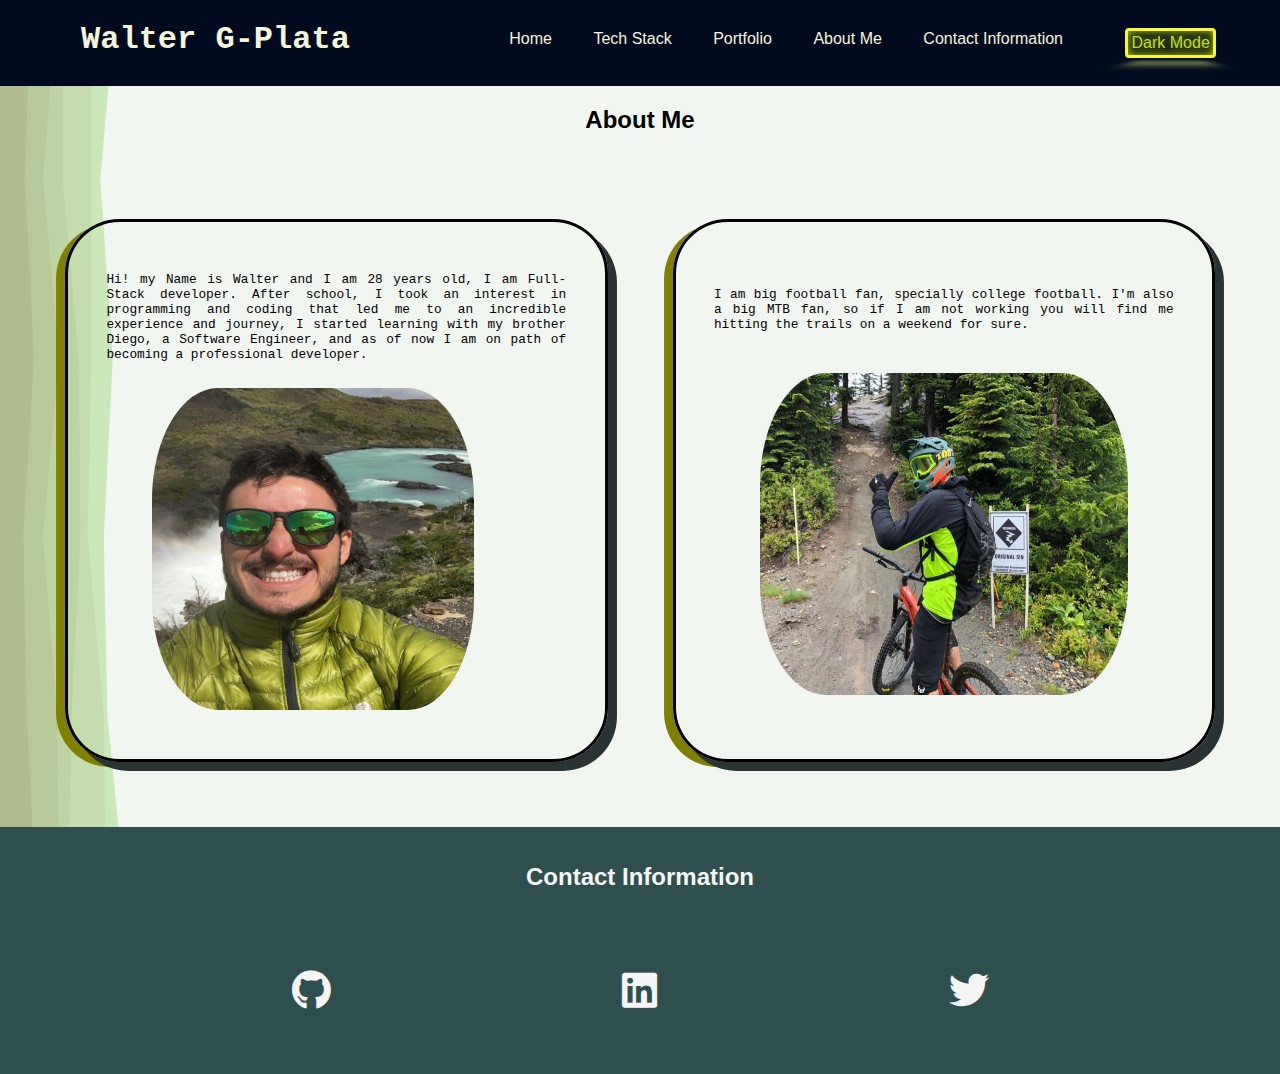
==== commit 14484a30: "changes to html text to production page" ====
--- a/about.html
+++ b/about.html
@@ -38,9 +38,9 @@
     <h2 id= "first"> About Me</h2>
     <div class="Nav-item" id= "About me"> 
         <div class= "About"> 
-        Hi! my Name is Walter and I am 28 years old, I am Full-Stack developer living in Mexico City.
-        After school, I found out took an interest on programming and coding that led me to an 
-        incredible experience, I started learning with my brother Diego, a Software Engineer, and
+        Hi! my Name is Walter and I am 28 years old, I am Full-Stack developer.
+        After school, I  took an interest in programming and coding that led me to an 
+        incredible experience and journey, I started learning with my brother Diego, a Software Engineer, and
         as of now I am on path of becoming a professional developer.
         <br>
         <br>
